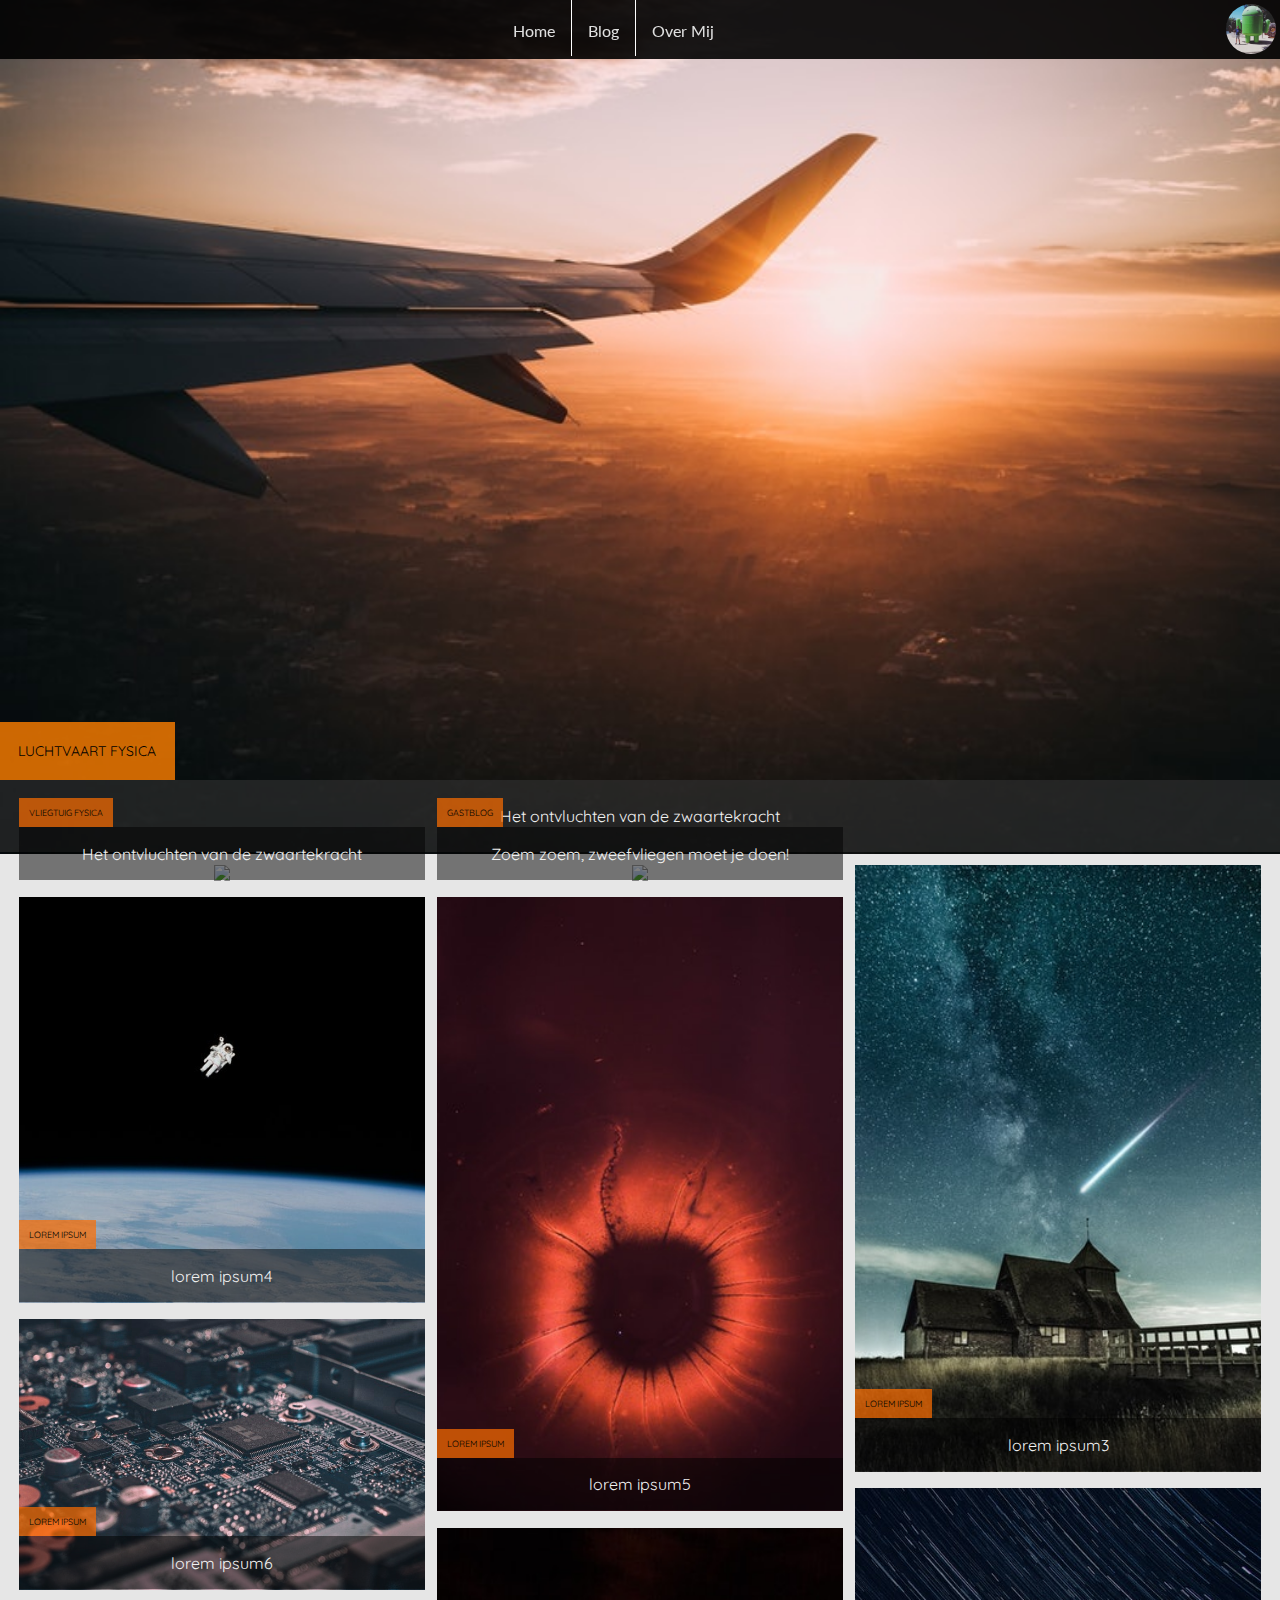
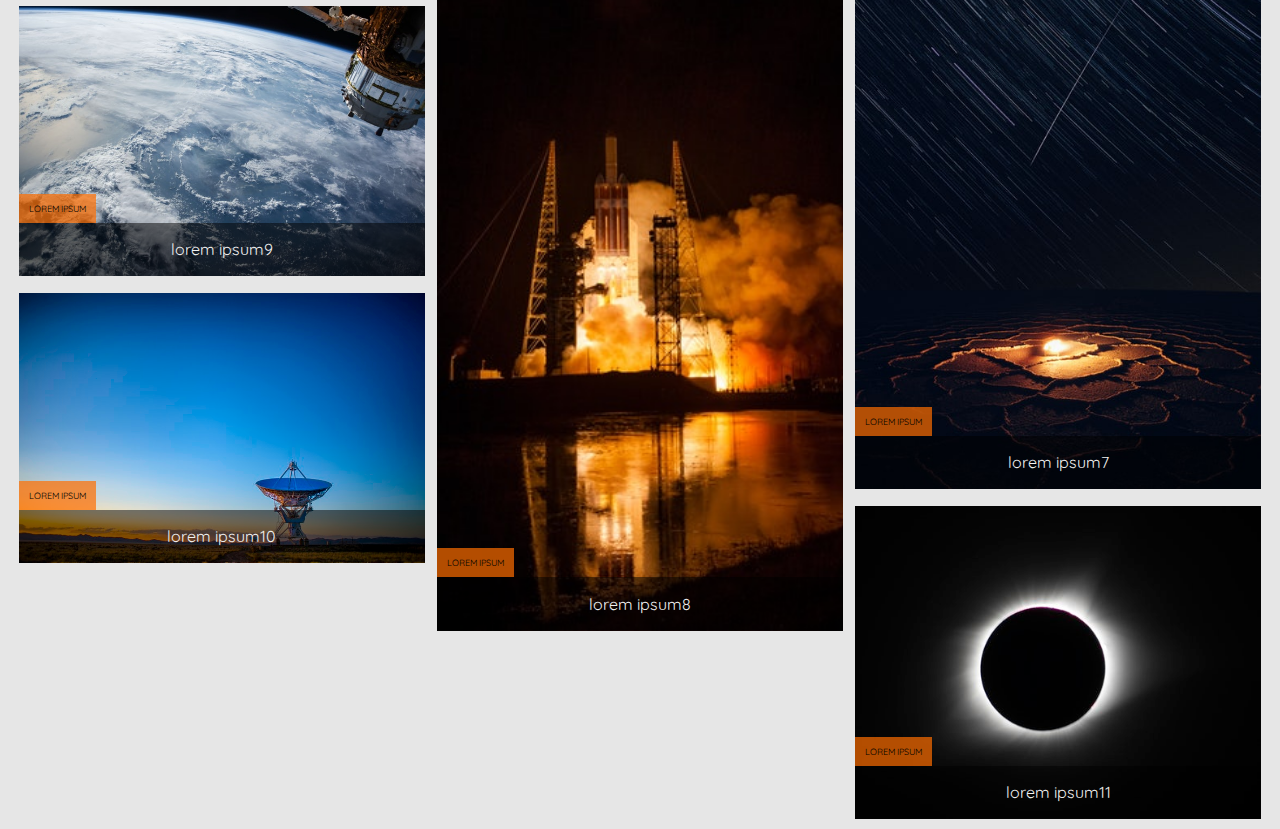
==== index.html @ c1472777 "Update index.html" ====
<!DOCTYPE html>
<html>

<head>
  <meta name="viewport" content="width=device-width, initial-scale=1">
  <link href="https://fonts.googleapis.com/css?family=Quicksand" rel="stylesheet">
  <link href="https://fonts.googleapis.com/css?family=Lato" rel="stylesheet">
  <link rel="stylesheet" type="text/css" href="CSS/home.css" />
  <title>Blogje</title>
</head>
<body>
  <div class="NAVI">
    <nav>
      <ul>
        <li><a href="index.html">Home</a></li>
        <li><a href="index.html">Blog</a></li>
        <li><a id="AboutMe">Over Mij</a></li>
      </ul>
      <img src="Afbeeldingen/MeMyself.jpg" class="AboutMeClass" id="AboutMe">
    </nav>
  </div>
  <div class="SlideFrontContainer">
      <a href="VliegtuigFysica1.html"><div class="Slide">
      <img src="Afbeeldingen/Vliegtuigfysica.jpg" id="Dezewerktnooit">
        <div class="textblockfront">
        <a href="VliegtuigFysica1.html">Het ontvluchten van de zwaartekracht</a>
        <div class="articleClass">
          <p>Luchtvaart Fysica</p>
          </div>
        </div>
      </div></a>

  <a href="GastBlogIvo1.html"><div class="Slide">
    <img src="Afbeeldingen/Ivogastblog.jpg" id="Dezewerktnooit">
      <div class="textblockfront">
      <a href="GastBlogIvo1.html">Vroem Vroem, zweefvliegen moet je doen!</a>
      <div class="articleClass">
        <p>Gastblog</p>
      </div>
      </div>
  </div></a>

  <a href="LoremIpsum.html"><div class="Slide">
    <img src="Afbeeldingen/LoremIpsum2.jpg" id="Dezewerktnooit">
      <div class="textblockfront">
      <a href="LoremIpsum.html">Lorem Ipsum2</a>
      <div class="articleClass">
        <p>articleClass</p>
      </div>
      </div>
  </div></a>
</div>

  <div class="grid">
    <div class="detSize"></div>
    <a href="VliegtuigFysica1.html"><div class="collum" id="collum1">
      <img src="Afbeeldingen/vliegtuigfysica.jpg">
      <div class="textblock">
        <a href="VliegtuigFysica1.html">Het ontvluchten van de zwaartekracht</a>
        <div class="articleClassGrid">
          <p>Vliegtuig Fysica</p>
        </div>
      </div>
    </div></a>
    <a href="GastblogIvo1.html"><div class="collum" id="collum2">
      <img src="Afbeeldingen/ivogastblog.jpg" >
      <div class="textblock">
      <a href="GastblogIvo1.html">Zoem zoem, zweefvliegen moet je doen!</a>
      <div class="articleClassGrid">
        <p>Gastblog</p>
      </div>
    </div>
  </div></a>
    <a href="LoremIpsum.html"><div class="collum" id="collum3">
      <img src="Afbeeldingen/loremipsum3.jpg" >
      <div class="textblock">
      <a href="LoremIpsum.html">lorem ipsum3</a>
      <div class="articleClassGrid">
        <p>Lorem Ipsum</p>
      </div>
    </div>
  </div></a>
    <a href="LoremIpsum.html"><div class="collum" id="collum4">
      <img src="Afbeeldingen/loremipsum4.jpg" >
      <div class="textblock">
      <a href="LoremIpsum.html">lorem ipsum4</a>
      <div class="articleClassGrid">
        <p>Lorem Ipsum</p>
      </div>
    </div>
  </div></a>
  <a href="LoremIpsum.html"><div class="collum" id="collum5">
    <img src="Afbeeldingen/loremipsum5.jpg">
    <div class="textblock">
      <a href="LoremIpsum.html">lorem ipsum5</a>
      <div class="articleClassGrid">
        <p>Lorem Ipsum</p>
      </div>
    </div>
  </div></a>
  <a href="LoremIpsum.html"><div class="collum" id="collum6">
    <img src="Afbeeldingen/loremipsum6.jpg">
    <div class="textblock">
    <a href="LoremIpsum.html">lorem ipsum6</a>
    <div class="articleClassGrid">
      <p>Lorem Ipsum</p>
    </div>
  </div>
</div></a>
  <a href="LoremIpsum.html"><div class="collum" id="collum7">
    <img src="Afbeeldingen/loremipsum7.jpg">
    <div class="textblock">
    <a href="LoremIpsum.html">lorem ipsum7</a>
    <div class="articleClassGrid">
      <p>Lorem Ipsum</p>
    </div>
  </div>
</div></a>
  <a href="LoremIpsum.html"><div class="collum" id="collum8">
    <img src="Afbeeldingen/loremipsum10.jpg">
    <div class="textblock">
    <a href="LoremIpsum.html">lorem ipsum8</a>
    <div class="articleClassGrid">
      <p>Lorem Ipsum</p>
    </div>
  </div>
</div></a>
  <a href="LoremIpsum.html"><div class="collum" id="collum9">
    <img src="Afbeeldingen/loremipsum9.jpg">
    <div class="textblock">
    <a href="LoremIpsum.html">lorem ipsum9</a>
    <div class="articleClassGrid">
      <p>Lorem Ipsum</p>
    </div>
  </div>
</div></a>
<a href="LoremIpsum.html"><div class="collum" id="collum8">
  <img src="Afbeeldingen/loremipsum11.jpg">
  <div class="textblock">
  <a href="LoremIpsum.html">lorem ipsum10</a>
  <div class="articleClassGrid">
    <p>Lorem Ipsum</p>
  </div>
</div>
</div></a>
<a href="LoremIpsum.html"><div class="collum" id="collum8">
  <img src="Afbeeldingen/loremipsum12.jpg">
  <div class="textblock">
  <a href="LoremIpsum.html">lorem ipsum11</a>
  <div class="articleClassGrid">
    <p>Lorem Ipsum</p>
  </div>
</div>
</div></a>
</div>
<div class="PopUp" id="AboutMePopUp">
  <div class="PopUpContent">
  <img src="Afbeeldingen/MeMyself.jpg">
    <h2>Over Mij</h2>
       <p>Gutentag! Ik ben Max.
         <br>
         Een android fanaat in hart en nieren met een haat aan Apple.
         <br>
         Volg mij ook op Instagram! <a href="https://www.instagram.com/maxgrin1/" class="rainbow" target="_blank">@maxgrin1</a>
       </p>
   </div>
 </div>
<!-- jQuery laden -->
<script src="https://code.jquery.com/jquery-3.1.1.min.js"></script>
<script>window.jQuery || document.write('<script src="js/jquery.min.js"><\/script>')</script>

<script type="text/javascript"src="JS/isotope.pkgd.min.js"></script>
<script type="text/javascript" src="JS/imagesloaded.pkgd.js"></script>
<script type="text/javascript" src="JS/myscript.js"></script>

</body>

</html>
---- CSS/home.css ----
* {
  box-sizing: content-box;
}
body {
  background: rgb(230,230,230);
  font-family: 'Quicksand', sans-serif !important;
  padding: 0;
  margin: 0;
}

nav {
  width: 100%;
  height: 8%;
  font-family: 'Lato', sans-serif;
}
nav ul {
  display: inline-block;
  list-style-type: none;
  margin: 0;
  padding: 0;
}

nav li {
  padding-top: 5px;
  float: left;
}
nav li:not(:last-child){
  border-right: 1px solid white;
}
nav li a:hover {
  color: #383838;
}
.AboutMeClass{
  float: right;
  display: block;
  border-radius: 50%;
  height: 50px;
  width: 50px;
  margin-top: 4px;
  margin-right: 4px;
}
nav li a {
  display: block;
  padding: 16px 16px;
  text-decoration: none;
  color: #E0E0E0;
}
.NAVI{
  background: rgba(0, 0, 0, 0.9);
  width: 100%;
  position: fixed;
  display: block;
  top: 0;
  text-align: center;
  z-index: 2;
}
.articleClass{
  background: rgba(255, 128, 0, 0.8);
  position: absolute;
  bottom: 100%;
  padding-left: 0;
  margin-left: 0;
  text-align: center;
  padding: 0.5%;
}
.articleClass p{
  font-size: 14px;
  text-transform: uppercase;
  margin-left: 12px;
  margin-right: 12px;
}
.articleClassGrid{
  background: rgba(255, 110, 0, 0.7);
  position: absolute;
  bottom: 100%;
  margin-left: 0;
  text-align: center;
}
.articleClassGrid p{
  font-size: 9px;
  text-transform: uppercase;
  margin-left: 10px;
  margin-right: 10px;
}
.spacing {
  width: 100%;
}
a {
  text-decoration: none;
}
img{
  width: 100%;
}
.collum img{
  max-width: 100%;
}
#Dezewerktnooit {
  width: 100%;
}
/* t r b l */
.grid{
  margin: auto;
  width: 98%;
  margin-left: 1.5%;
}
.grid:after {
  content: "";
  display: block;
  clear: both;
}
.detSize, .collum{
  width: 33.333%;
}
.collum {
  float: left;
  position: relative;
  text-align: center;
  width: 32.333%;
  margin-top: 0.5%;
  margin-bottom: 0.5%;
}
 .textblock{
  background: rgba(0, 0, 0, 0.5);
  width: 100%;
  position: absolute;
  display: block;
  bottom: 0;
  padding-top: 4%;
  padding-bottom: 4%;
  margin-bottom: 1.2%;
}
.textblockfront{
  background: rgba(50, 50, 50, 0.6);
  width: 100%;
  position: absolute;
  bottom: 0;
  padding-top: 2%;
  padding-bottom: 2%;
  text-align: center;
  margin-bottom: 0.525%;
}
.textblock a{
  color: #f1f1f1;
}
.textblockfront a{
  color: #f1f1f1;
}
.SlideFrontContainer{
  position: relative;
  width: 99.99%;
  height: 30%;
  background-size: cover;
}
.SlideFrontContainer img{
  height: 50%;
}
.Slide{
  display: none;
}
.Slide a{
  display: block;
}
.PopUp {
    display: none;
    position: fixed;
    z-index: 2;
    left: 0;
    top: 0;
    width: 100%;
    height: 100%;
    overflow-x:hidden;
    overflow-y: auto;
    background-color: rgba(0,0,0,0.5);
    text-align: center;
}
.PopUpContent {
    background-color: #fefefe;
    margin: 15% auto;
    padding: 25px;
    width: 80%;
}
.PopUpContent img{
  border-radius: 8px;
}
.rainbow{
  -webkit-animation: rainbow 5s infinite;
}
@-webkit-keyframes rainbow{
  0%{color: orange;}
  10%{color: purple;}
	20%{color: red;}
	40%{color: yellow;}
	60%{color: green;}
	100%{color: blue;}
	100%{color: orange;}
}
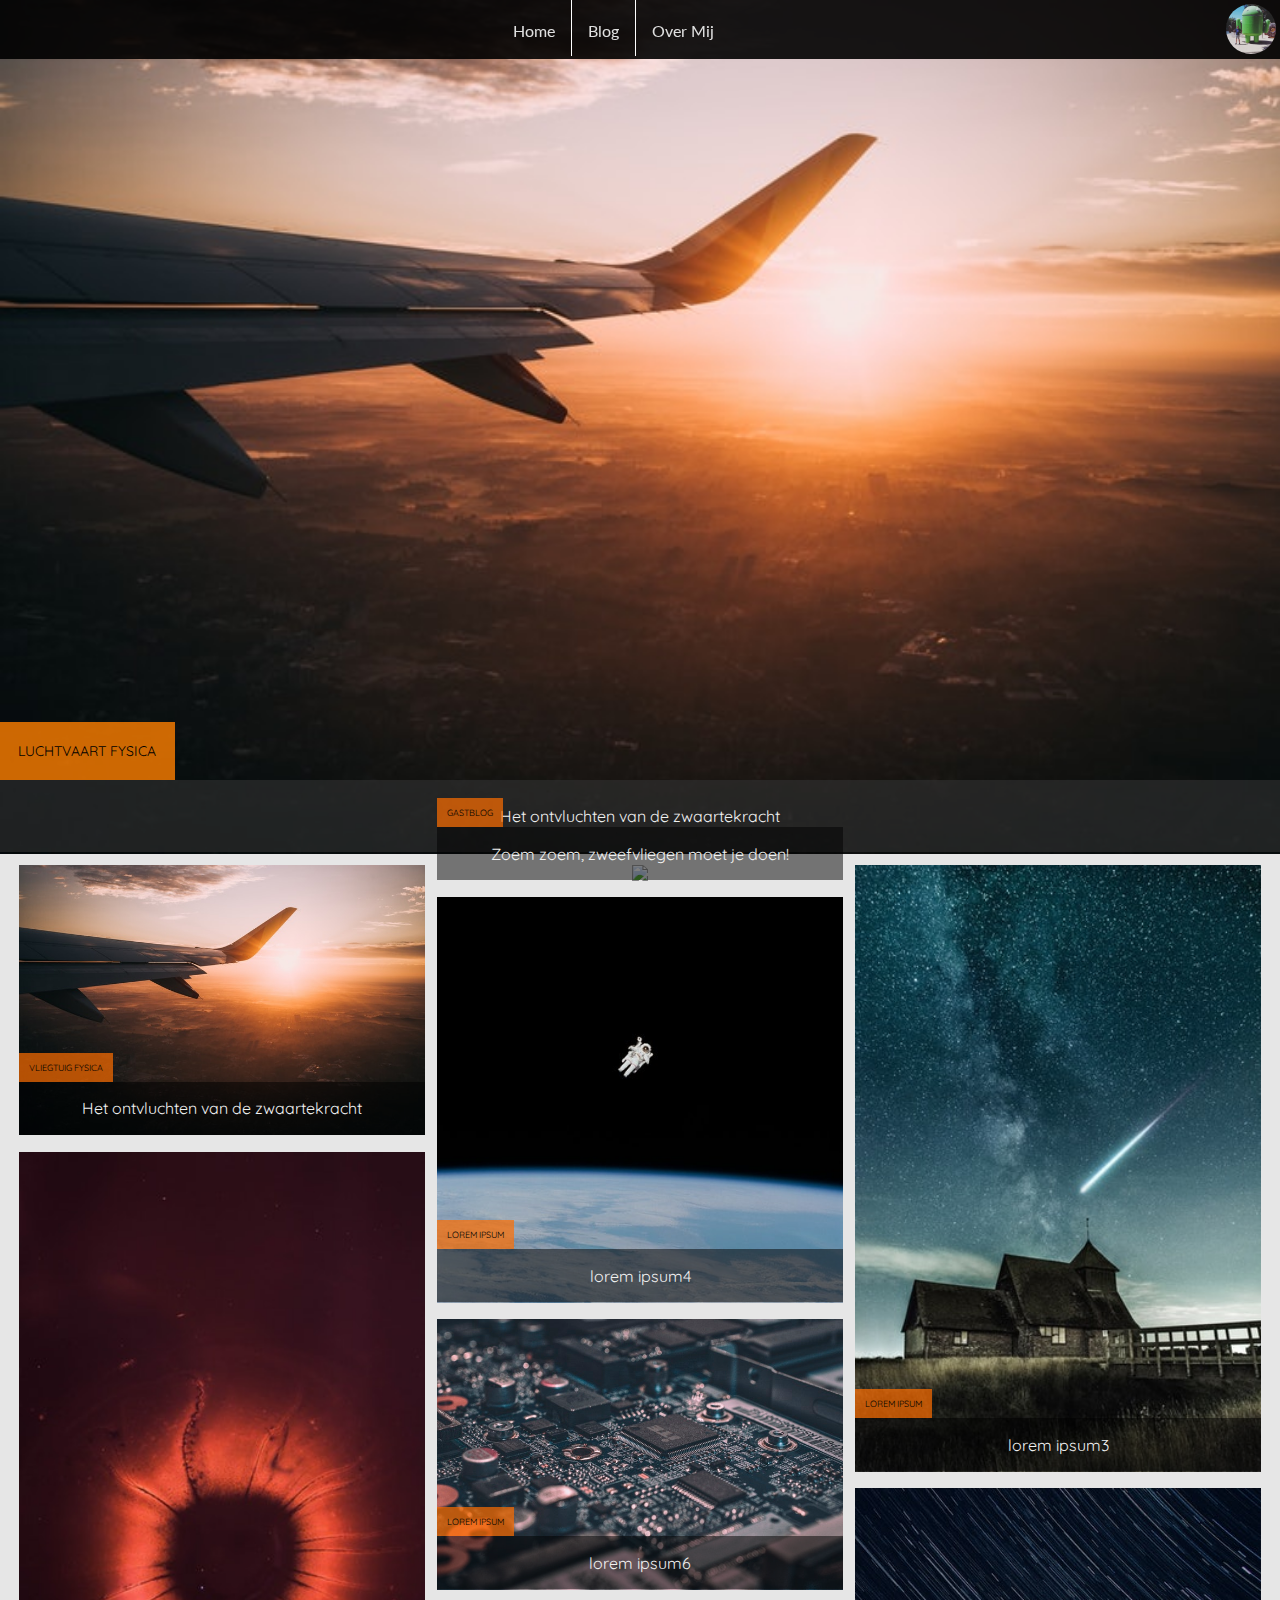
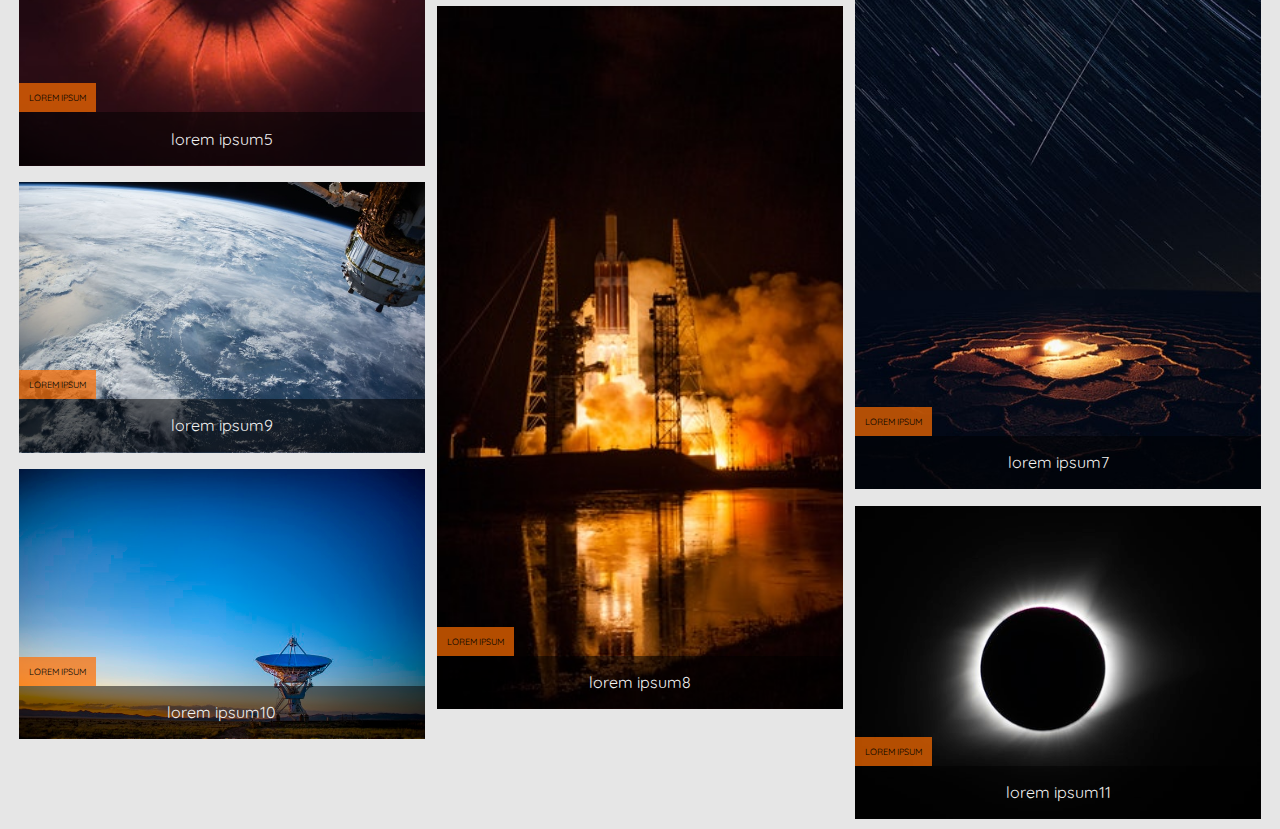
==== commit 5d1b7278: "Update index.html" ====
--- a/index.html
+++ b/index.html
@@ -54,7 +54,7 @@
   <div class="grid">
     <div class="detSize"></div>
     <a href="VliegtuigFysica1.html"><div class="collum" id="collum1">
-      <img src="Afbeeldingen/vliegtuigfysica.jpg">
+      <img src="Afbeeldingen/Vliegtuigfysica.jpg">
       <div class="textblock">
         <a href="VliegtuigFysica1.html">Het ontvluchten van de zwaartekracht</a>
         <div class="articleClassGrid">
@@ -63,7 +63,7 @@
       </div>
     </div></a>
     <a href="GastblogIvo1.html"><div class="collum" id="collum2">
-      <img src="Afbeeldingen/ivogastblog.jpg" >
+      <img src="Afbeeldingen/Ivogastblog.jpg" >
       <div class="textblock">
       <a href="GastblogIvo1.html">Zoem zoem, zweefvliegen moet je doen!</a>
       <div class="articleClassGrid">
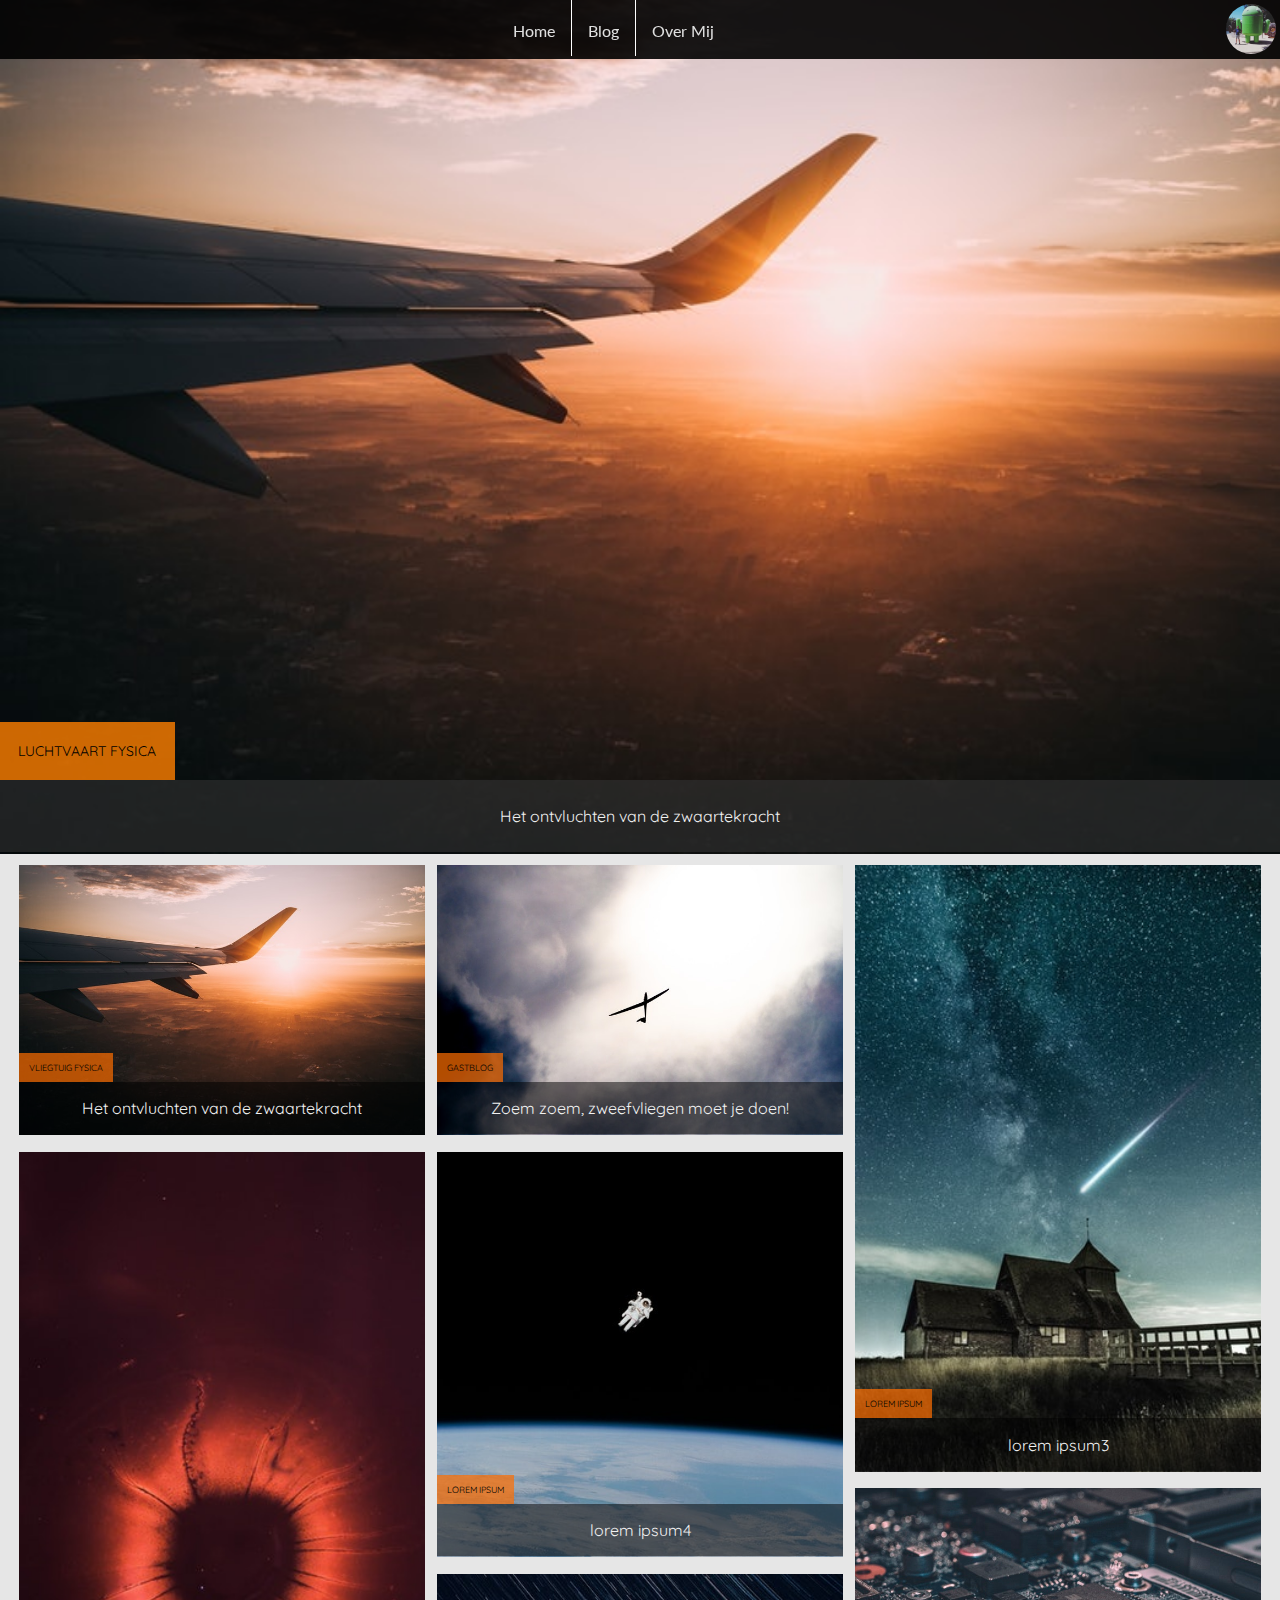
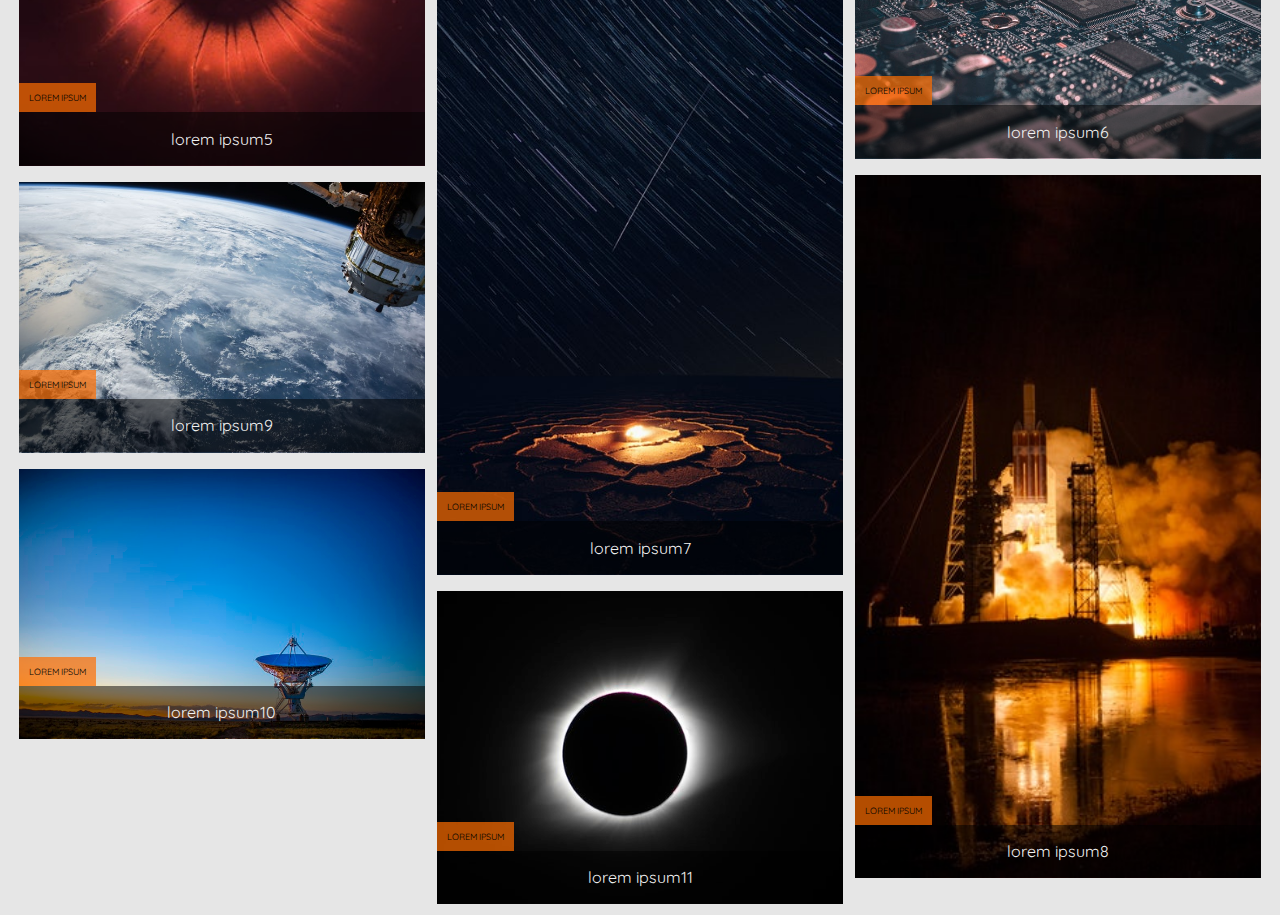
==== commit 6760b9b4: "Update index.html" ====
--- a/index.html
+++ b/index.html
@@ -31,7 +31,7 @@
       </div></a>
 
   <a href="GastBlogIvo1.html"><div class="Slide">
-    <img src="Afbeeldingen/Ivogastblog.jpg" id="Dezewerktnooit">
+    <img src="Afbeeldingen/IvoGastblog.jpg" id="Dezewerktnooit">
       <div class="textblockfront">
       <a href="GastBlogIvo1.html">Vroem Vroem, zweefvliegen moet je doen!</a>
       <div class="articleClass">
@@ -63,7 +63,7 @@
       </div>
     </div></a>
     <a href="GastblogIvo1.html"><div class="collum" id="collum2">
-      <img src="Afbeeldingen/Ivogastblog.jpg" >
+      <img src="Afbeeldingen/IvoGastblog.jpg" >
       <div class="textblock">
       <a href="GastblogIvo1.html">Zoem zoem, zweefvliegen moet je doen!</a>
       <div class="articleClassGrid">
